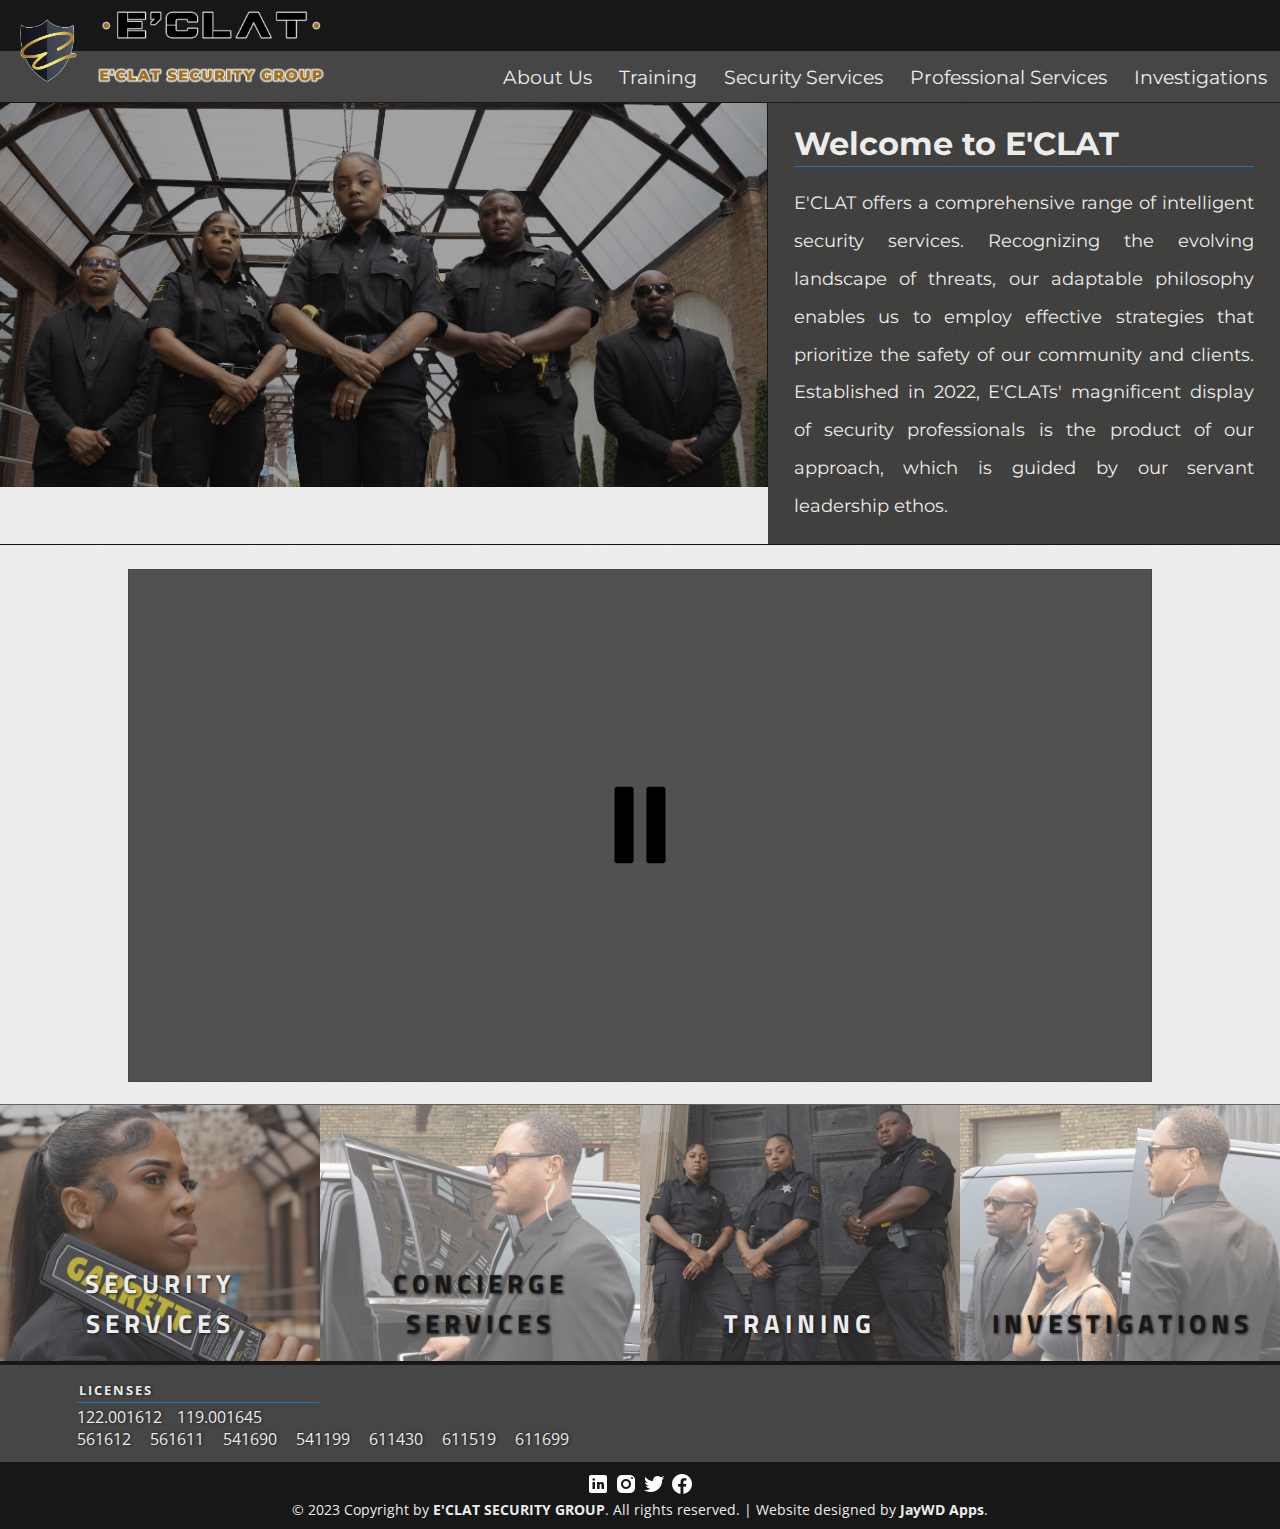
==== sandbox/eclatsecurity/index.html @ 6a1c85a9 "added eclat security group" ====
<!DOCTYPE html>
<html>
    <head>
        <title>E'CLAT Security Group</title>
        <meta charset="UTF-8">

        <link rel="stylesheet" href="resources/css/jaywdapps.eclatsecurity.main.css" />
        <link rel="stylesheet" href="resources/css/jaywdapps.eclatsecurity.v-1.01.css" />
        <link rel="stylesheet" media="screen and (min-width: 1023px)" href="resources/css/jaywdapps.eclatsecurity.desktop.responsive.css" />
        <link rel="stylesheet" media="screen and (max-width: 1023px)" href="resources/css/jaywdapps.eclatsecurity.mobile.responsive.css" />
    </head>

    <body>
        <!--<div id="eclat-overlay">
            <br /><br /><br />
            <div class="overlay-logo">
                
            </div>
        </div>-->

        <div id="eclat_wrapper" class="eclat-span-containerwidth">
           <div class="eclat-topbar-area eclat-span-containerwidth">
                <div class="eclat-topbar-logo-wrapper">
                    <div class="topbar-logo-container" id="Topbar_Logo_Shield"></div>
                    <div class="topbar-logo-container topbar-logo-innercontainer">
                        <div class="topbar-logo-container eclat-span-innercontainerwidth content-fs-displayed" id="Topbar_Logo_Name"></div>
                        <div class="topbar-logo-container eclat-span-innercontainerwidth content-fs-displayed" id="Topbar_Logo_Subtitle"></div>
                    </div>
                </div>

                <div class="eclat-topbar-ribbon eclat-topbar-ribbon-golden eclat-span-innercontainerwidth">
                    <a href="index.html" id="Eclat_Main_Link" class="block-span content-fs-displayed"></a>
                    <a href="index.html" class="content-hs-displayed" style="text-decoration: none;"><img src="./resources/images/cropped/ECLAT_Security_Logo_Shield.png" height="55" /> <span style="display: inline-block; padding-left: 10px;"></span> <img src="./resources/images/cropped/ECLAT_Logo_Subtitle.png" width="650"/></a> .
                </div>
                <div class="eclat-topbar-ribbon eclat-topbar-ribbon-dark eclat-span-innercontainerwidth">
                    <nav class="navigation-menu-wrapper">
                        <div class="navigation-menu-innerwrapper">
                            <div class="box-sized-content"><a href="./about/index.html">About Us</a></div>
                            <div class="box-sized-content"><a href="./training/index.html">Training</a></div>
                            <div class="box-sized-content"><a href="./security/index.html">Security Services</a></div>
                            <div class="box-sized-content"><a href="./professional/index.html">Professional Services</a></div>
                            <div class="box-sized-content"><a href="./investigations/index.html">Investigations</a></div>
                        </div>
                    </nav>
                </div>
            </div>

            <div class="information-area-wrapper eclat-span-containerwidth" id="information-section">
                <div class="information-area-innerwrapper eclat-span-innercontainerwidth">
                    <div class="information-area-panel information-carousel-coverage" id="information-carousel">
                        <div class="information-area-carousel-overlay information-area-carousel-absolute-positioned-content eclat-span-innercontainerwidth"></div>
                        <!--<div class="information-area-carousel-navigation information-area-carousel-absolute-positioned-content">
                            <div class="information-area-carousel-navigation-button carousel-button-active">•</div>
                            <div class="information-area-carousel-navigation-button">•</div>
                            <div class="information-area-carousel-navigation-button">•</div>
                        </div>-->
                    </div>
                    <div class="information-area-panel" id="information-blurb">
                        <div class="information-blurb-text">
                            <h1>Welcome to E'CLAT</h1>
                            <p>
                                E'CLAT offers a comprehensive range of intelligent security services. Recognizing the evolving landscape of threats, our adaptable philosophy enables us to employ effective strategies that prioritize the safety of our community and clients. Established in 2022, E'CLATs' magnificent display of security professionals is the product of our approach, which is guided by our servant leadership ethos.
                            </p>
                        </div>
                    </div>
                </div>
            </div>
            <!-- Information Area END -->

            <!-- Media Area START -->
            <div class="media-area-wrapper">
                <div class="media-area-innerwrapper">
                    <!--<div class="media-area-container" id="media-buttons-area">
                        <div class="media-area-button-switcher media-area-button-selected eclat-span-innercontainerwidth">
                            <div class="media-area-button-spacer"></div>
                            <div class="media-area-button-text">E'CLAT Security Group Introduction</div>
                        </div>
                        <div class="media-area-button-switcher eclat-span-innercontainerwidth"></div>
                        <div class="media-area-button-switcher"></div>
                    </div>-->

                    <div class="media-area-container" id="media-frame">
                        <div class="media-paused-container" onclick="PauseOrPlayVideo(this)"></div>
                        <div class="media-video-container-innerframe eclat-span-innercontainerwidth">
                            <video onclick="PauseOrPlayVideo(this)">
                                <source src="https://eclatsecurity.org/resources/images/media/videos/CF1A0770.mp4" type=video/mp4>
                            </video>
                        </div>
                    </div>
                </div>
            </div>
            <!-- Media Area END -->

            <!-- Live Services START -->
            <div class="live-services-showcase-wrapper eclat-span-containerwidth">
                <div class="live-services-showcase-innerwrapper">

                    <div class="live-services-panel" id="Live_Service_Security_Services">
                        <div class="live-services-panel-overlay eclat-span-innercontainerwidth">
                            <div class="live-service-title">
                                <span>Security Services</span>
                            </div>
                        </div>
                    </div>

                    <div class="live-services-panel" id="Live_Service_Concierge_Services">
                        <div class="live-services-panel-overlay eclat-span-innercontainerwidth">
                            <div class="live-service-title">
                                <span>Concierge Services</span>
                            </div>
                        </div>
                    </div>

                    <div class="live-services-panel" id="Live_Service_Training_Services">
                        <div class="live-services-panel-overlay eclat-span-innercontainerwidth">
                            <div class="live-service-title">
                                <span>Training</span>
                            </div>
                        </div>
                    </div>

                    <div class="live-services-panel" id="Live_Service_Investigations_Services">
                        <div class="live-services-panel-overlay eclat-span-innercontainerwidth">
                            <div class="live-service-title">
                                <span>Investigations</span>
                            </div>
                        </div>
                    </div>
                </div>
            </div>
            <!-- Live Services END -->

           <!-- Pre-Footer START -->
           <div class="eclat-prefooter-wrapper eclat-span-containerwidth">
                <div id="Eclat_Licensing">
                    <span class="eclat-licensing-title block-span">Licenses</span>
                    <div><span>122.001612</span><span>119.001645</span></div>
                    <div><span>561612</span> <span>561611</span> <span>541690</span> <span>541199</span> <span>611430</span> <span>611519</span> <span>611699</span></div>
                </div>
            </div>
            <!-- Pre-Footer END -->
            
            <div class="eclat-footer-wrapper eclat-span-containerwidth">
                <img src="./resources/images/icons/socials/linkedin-24px.png" /> 
                <img src="./resources/images/icons/socials/instagram-24px.png" /> 
                <img src="./resources/images/icons/socials/twitter-24px.png" /> 
                <img src="./resources/images/icons/socials/facebook-24px.png" />
                
                <br/>
                © 2023 Copyright by <b style="text-transform: uppercase; font-size: 0.95em;">E'CLAT Security Group</b>. All rights reserved. | Website designed by <b style="font-size: 0.95em;">JayWD Apps</b>.
            </div>
        </div>
    </body>

    <!-- Site-Wide JQUERY -->
    <script src="global/dependencies/javascript/jquery.js"></script>
    <script src="resources/javascript/jaywdapps.eclatsecurity.v1-01.js"></script>
</html>
---- sandbox/eclatsecurity/resources/css/jaywdapps.eclatsecurity.main.css ----
/* 
 * Dedicated Styling — ECLAT Security Group
 * Created by JayWD Apps. Generated on July 9, 2023.
*/

/* Fonts */
@import url('https://fonts.googleapis.com/css2?family=Montserrat:wght@300;600&family=Titillium+Web:wght@300&display=swap');
@import url('https://fonts.googleapis.com/css2?family=Open+Sans:wght@300&display=swap');


/* Main colors and parameters */
:root {
    --primary-color: rgb(70, 70, 70);
    --secondary-color: #171717;
    --tertiary-color: #ececec;
    --accent-color: #1c75bd;
    --accent-color2: #65a9e0;
}

div, .box-sized-content {
    box-sizing: border-box;
}

.eclat-border-testing { border: 1px solid red; }
.block-span { display: block; }

.eclat-span-containerwidth, .eclat-span-innercontainerwidth { width: 100%; }

/*  */
.e-clickable { cursor: pointer; }
.selected-focus { font-weight: bold; }

/* Overall wrapper area. */
#eclat_wrapper {
    /*display: none;*/
    position: relative;
}

 /* Removes margins on edge of site, allowing for no whitespace. */
html, body {
    margin: 0;
    background-repeat: repeat;
    position: relative;
    background-image: url(../images/patterns/light-wool.png);
    background-color: var(--tertiary-color);
}

#eclat-overlay {
    height: 100%;
    width: 100%;
    background-image: url(../images/patterns/subtle_carbon.png);
    position: absolute;
    z-index: 1000;
}

.overlay-logo {
    background-image: url("../images/eclat-logo-outer-glow.png");
    background-repeat: no-repeat;
    width: 500px;
    height: 500px;
 
    margin: 0 auto;
    margin-top: 5vh;
    background-size: 100%;
}

/* 
 * TOPBAR AREA
*/

/* Topbar */
#Eclat_Main_Link {
    width: 500px;
    height: calc(100% - 1px);
    justify-self: left;
    position: absolute;
    top: 0;
    left: 0;
}

.eclat-topbar-area {
    position: relative;
    border-bottom: 1px solid var(--secondary-color);
    z-index: 0;
}

.eclat-topbar-ribbon {
    padding: 1.5vh;
    font-size: 1.2em;
    display: flex;
    font-family: "Montserrat";
}

.eclat-topbar-ribbon-golden {
    background-color: var(--secondary-color);
    color: var(--secondary-color);
}

.eclat-topbar-ribbon-dark {
    background-color: var(--primary-color);
    flex-direction: row-reverse;
}

/* Topbar Logo */

#Topbar_Logo_Shield {
    height: 100%;
    background-repeat: no-repeat;
    background-position: center;
}

.topbar-logo-container {
    flex-direction: column;
}

#Topbar_Logo_Shield {
    background-image: url(../images/cropped/ECLAT_Security_Logo_Shield.png);
}

.topbar-logo-innercontainer {
    display: flex;
    width: 60%;
}


/* Navigation Menu */
.navigation-menu-wrapper {
    width: 95%;
    box-sizing: border-box;
}

.navigation-menu-innerwrapper {
    display: flex;
    flex-direction: row;
    justify-content: end;
}

.navigation-menu-innerwrapper div {
    display: inline-flexbox;
    color: var(--tertiary-color);
}

.navigation-menu-innerwrapper div:nth-child(even) {
    margin-left: 3vh;
    margin-right: 3vh;
}

.nav-menu-focused {
    font-weight: bolder;
    color: var(--accent-color2) !important;
}

.navigation-menu-innerwrapper div a {
    color: inherit;
    text-decoration: none;
}

.navigation-menu-innerwrapper div a:hover {
    font-weight: bolder;
}

.navigation-collapsed {
    display: none;
}


/* PRE-FOOTER SECTION - START */
.eclat-prefooter-wrapper {
    display: flex;
    justify-content: center;
    background-color: var(--primary-color);
    border-top: 4px solid var(--secondary-color);
    color: var(--tertiary-color);
}

#Eclat_Licensing {
    padding: 1.4vh;
    align-self: center;
    width: 90%;
    font-family: 'Open Sans';
    text-shadow: 1px 0px 3px var(--secondary-color);
}

#Eclat_Licensing span {
    display: inline-block;
    padding-right: 15px;
}

.eclat-licensing-title {
    padding-bottom: 3px;
    margin-bottom: 3px;
    padding-left: 2px;
    border-bottom: 1px solid var(--accent-color);
    font-weight: bolder;
    text-transform: uppercase;
    letter-spacing: 2px;
}

/* FOOTER AREA */
.eclat-footer-wrapper {
    background-color: var(--secondary-color);
    color: var(--tertiary-color);
    font-size: 0.9em;
    font-family: 'Open Sans';
    text-align: center;
    padding: 10px;
}

.eclat-footer-wrapper img:hover {
    cursor: pointer;
}


/*
 * ==================================
 * MAIN PAGE STYLING
 * S T A R T
 * ==================================
 */

/* Information Area Wrapper */

.information-area-wrapper {
    border-top: 1px solid var(--secondary-color);
    border-bottom: 1px solid var(--secondary-color);
    margin-top: -1px;
}

#information-carousel {
    position: relative;
    background-image: url(../images/media/vignette/Cropped_Major_Picture_Vignette_001_Officer_Line_Introduction.png);
    background-size: cover;
    border-right: 1px solid var(--secondary-color);
}

.information-area-carousel-absolute-positioned-content {
    position: absolute;
}

.information-area-carousel-overlay {
    left: 0;
    height: 100%;
    background-color: var(--secondary-color);
    opacity: 0.4;
    z-index: 0;
}

.information-area-carousel-navigation {
    width: 60px;
    z-index: 1;
    bottom: 10px;
    color: white;
    margin-left: auto;
    margin-right: auto;
    left: 0;
    right: 0;
    display: flex;
}

.information-area-carousel-navigation-button {
    flex-direction: column;
    width: 33%;
    text-align: center;
    font-size: calc(1.1em + 1.2vw);
    color: grey;
}

.information-area-carousel-navigation-button:hover {
    cursor: pointer;
}

.carousel-button-active { 
    color: white;
}

#information-blurb {
    color: var(--tertiary-color);
    background-color: var(--primary-color);
    background-image: url(../images/patterns/darth-stripe.png);
}

.information-blurb-text {
    width: 90%;
    margin: 0 auto;
    font-family: 'Montserrat';
}

.information-blurb-text h1 {
    border-bottom: 1px solid var(--accent-color);
    padding-bottom: 3px;
    margin-bottom: 0;
}

.information-blurb-text p {
    text-align: justify;
    text-justify: inter-word;
    line-height: 2.1em;
}

/* Media Area Code */

.media-area-innerwrapper {
    display: flex;
}

/* Media Frame */
#media-frame { 
    width: 90%;
    border: 1px solid var(--primary-color);
    background-color: var(--primary-color);
    position: relative;
    flex-grow: 1;
    margin: 0 auto;
}

.media-video-container-innerframe {
    position: absolute;
    top: 0;
    bottom: 0;
    height: 100%; 
    overflow: hidden;
}

.media-paused-container {
    position: absolute;
    width: 100%;
    height: 100%;
    top: 0;
    bottom: 0;
    background-color: rgba(97, 97, 97, 0.4);
    z-index: 100;
    background-image: url(../images/icons/pause.svg);
    background-size: 10%;
    background-repeat: no-repeat;
    background-position: center;
}

#media-frame video {
    min-width: 100%; 
    min-height: 100%;
    width: auto;
    height: auto;
    position: absolute;
    top: 50%;
    left: 50%;
    transform: translate(-50%,-50%);
}


/* SERVICES SECTION (LIVE) - BEGIN */

.live-services-showcase-innerwrapper {
    display: flex;
    width: inherit;
}

.live-services-panel {
    flex-direction: column;
    position: relative;
    width: 25%;
    border-top: 1px solid rgb(97, 97, 97);
    background-size: 100%;
}

.live-services-panel:nth-child(odd) {
    
}

.live-services-panel:nth-child(even) {

}

.live-services-panel-overlay {
    position: absolute;
    left: 0;
    height: 100%;
    opacity: 1;
    display: flex;
}

.live-services-panel:nth-child(odd) .live-services-panel-overlay {
    background-color: rgba(97, 97, 97, 0.4);
}

.live-services-panel:nth-child(even) .live-services-panel-overlay {
    background-color: rgba(245, 245, 245, 0.4);
}

.live-services-panel-desc-wrapper {
    position: relative;
}

.live-service-title {
    width: 80%;
    padding-bottom: 2vh;
    margin: 0 auto;
    align-self: flex-end;
    text-align: center;
}

.live-service-title span {
    font-size: 1.65em;
    font-family: 'Titillium Web';
    font-weight: bolder;
    letter-spacing: 5px;
    text-shadow: 1px 1px 3px var(--secondary-color);
    text-transform: uppercase;
}

.live-services-panel:nth-child(odd) .live-service-title span {
    color: var(--tertiary-color);
}

.live-services-panel:nth-child(even) .live-service-title span {
    color: var(--secondary-color);
}

#Live_Service_Security_Services {
    background-image: url(../images/media/panels/1.0/Cropped_Minor_Picture_SecurityServices_Panels_001.png);
}

#Live_Service_Concierge_Services {
    background-image: url(../images/media/panels/1.0/Cropped_Minor_Picture_ConciergeServices_Panels_001.png);
}

#Live_Service_Concierge_Services {
    background-image: url(../images/media/panels/1.0/Cropped_Minor_Picture_ConciergeServices_Panels_001.png);
}

#Live_Service_Training_Services {
    background-image: url(../images/media/panels/1.0/Cropped_Minor_Picture_TrainingServices_Panels_001.png);
}

#Live_Service_Investigations_Services {
    background-image: url(../images/media/panels/1.0/Cropped_Minor_Picture_InvestigativeServices_Panels_001.png);
}

/* SERVICES SECTION (LIVE) - END */


/*
 * ==================================
 * ABOUT PAGE STYLING
 * S T A R T
 * ==================================
 */

.about-overlay-wrapper {
    display: flex;
    height: 55vh;
    background-image: url(../images/media/overlays/Cropped_Major_Picture_Overlay_AboutUs_002.png);
    background-size: cover;
}

.about-container-wrapper > div {
    margin-top: 3%;
}

.about-main-info-panel-innerwrapper {
    margin: 0 auto;
    background-color: var(--secondary-color);
    color: var(--tertiary-color);
    padding: 20px;
    padding-left: 25px;
    text-align: justify;
    text-justify: inter-word;
    text-overflow: clip;
    font-family: 'Open Sans';
}

.about-main-info-panel-innerwrapper h1 {
    font-size: 1.5em;
    font-weight: bolder;
    margin-top: 0;
    border-bottom: 1px solid var(--accent-color);
    margin-bottom: 5px;
    letter-spacing: 2px;
}

.about-main-info-panel-innerwrapper span {
    line-height: 3.5vh;
}

.about-staff-section-wrapper {
    display: flex;
}

.about-staff-section-innerwrapper {
    align-self: center;
    width: 60%;
}

.staff-picture-main-container {
    border-radius: 100%;
    padding-top: 100%;
    background-image: url(../images/media/headshots/Cropped_Major_Picture_Headshot_Darryl_001.png);
    background-size: contain;
    background-position: center;
    border: 3px solid var(--secondary-color);
    z-index: 1;
}

.staff-name-main-container {
    padding: 5px;
    width: 85%;
    margin: 0 auto;
    margin-top: -3px;
    font-family: 'Titillium Web';
}

.staff-identity { 
    text-align: center;
    color: var(--secondary-color);
}

.staff-name-primary {
    font-size: 1.4em;
    font-weight: bold;
    text-transform: uppercase;
    letter-spacing: 4px;
}

.staff-position-primary {
    font-size: 1.1em;
    letter-spacing: 2px;
    margin-top: -5px;
}

.staff-bio {
    height: calc(28vh + 2vw);
    border-width: 5px 1px 0px 1px;
    border-style: solid;
    border-color: var(--secondary-color);
    background-color: var(--tertiary-color);
    font-family: 'Open Sans';
    width: 85%;
    margin: 0 auto;
    padding: 10px;
    text-align: justify;
    overflow-y: auto;
}

.staff-bio p:first-of-type {
    margin-top: 0px;
}

.staff-bio p:last-of-type {
    margin-bottom: 0px;
}

.staff-bio::-webkit-scrollbar {
    width: 4px;
}

.staff-bio::-webkit-scrollbar-thumb {
    background-color: var(--secondary-color);
}

.eclat-small-logo-staff {
    padding-top: 15%;
    width: 85%;
    margin: 0 auto;
    background-color: var(--secondary-color);
    background-image: url(../images/cropped/ECLAT_Logo_Subtitle.png);
    background-size: 90%;
    background-position: center;
    background-repeat: no-repeat;
}

 /*
 * ==================================
 * ABOUT PAGE STYLING
 * E N D
 * ==================================
 */

/*
 * ==================================
 * TRAINING PAGE STYLING
 * S T A R T
 * ==================================
 */

.training-section-wrapper {
    margin-top: 2vh;
}

.training-section-innerwrapper {
    margin: 0 auto;
}

.training-header h1 {
    font-family: 'Montserrat';
    color: var(--secondary-color);
    text-align: center;
    font-size: 3.0em;
    border-bottom: 1px solid var(--secondary-color);
    padding-bottom: 10px;
    letter-spacing: 3px;
    margin-bottom: 0;
}

.training-header p {
    text-align: center;
    font-family: 'Open Sans';
    margin-bottom: 2.5vh;
}

.training-section-tabling {
    display: block;
    font-family: 'Open Sans';
}

.training-section-tabling.odd-styled-tss-container {
    border: 1px solid var(--accent-color);
    color: var(--accent-color);
}

.training-section-tabling.even-styled-tss-container {
    border: 1px solid var(--secondary-color);
    color: var(--secondary-color);
}

.training-section-service-title {
    padding: 10px;
    font-size: 1.5em;
    font-family: 'Montserrat';
}

.training-section-tabling.odd-styled-tss-container .training-section-service-title {
    background-color: var(--accent-color);
    color: var(--tertiary-color);
}

.training-section-tabling.even-styled-tss-container .training-section-service-title {
    background-color: var(--secondary-color);
    color: var(--tertiary-color);
}

.training-section-service-description-area {
    padding: 10px;
    font-size: 0.8em;
    text-align: justify;
    font-weight: bolder;
    overflow: auto;
}

.training-section-service-description-extended {
    position: relative;
    display: none;
}


.training-section-service-close-button {
    position: absolute;
    left: 10px;
    top: 10px;
    font-weight: bolder;
    color: var(--accent-color);
    cursor: pointer;
}

.training-section-service-description-extended.odd-styled-tss-container {
    border: 1px solid var(--accent-color);
    color: var(--accent-color);
}

.training-section-service-description-extended.even-styled-tss-container {
    border: 1px solid var(--secondary-color);
    color: var(--secondary-color);
}

.training-section-service-description-extended.odd-styled-tss-container .training-section-service-close-button {
    color: var(--accent-color);
    
}

.training-section-service-description-extended.even-styled-tss-container .training-section-service-close-button  {
    color: var(--secondary-color);
}

.training-section-service-extended-desc-text {
    width: 95%;
    float: right;
    font-family: 'Open Sans';
    padding: 10px;
}

.shown-training-service {
    overflow: auto;
}

 /*
 * ==================================
 * TRAINING PAGE STYLING
 * E N D 
 * ==================================
 */



 

.security-section-wrappper {
    margin-top: 2.1vh;
}

.security-section-innerwrapper {
    margin: 0 auto;
}

.security-section-heading-portion h1 {
    font-family: 'Montserrat';
    color: var(--secondary-color);
    text-align: center;
    border-bottom: 1px solid var(--secondary-color);
    padding-bottom: 10px;
    letter-spacing: 5px;
    margin-bottom: 0;
}

.security-section-heading-portion p {
    font-family: 'Open Sans';
    color: var(--secondary-color);
    text-align: center;
}

.security-section-services-area {
    display: flex;
    width: 80%;
    margin: 0 auto;
    flex-wrap: wrap;
    justify-content: space-between;
}

.security-section-service-selections {
    width: 80%;
    margin: 0 auto;
    font-size: 1.4em;
    font-family: 'Open Sans';
    border: 1px solid var(--secondary-color);
    padding: 10px;
}

.security-services-details-area {
    margin: 0 auto;
    margin-top: 2.5vh;
    width: 80%;
    font-family: 'Open Sans';
    border: 1px solid var(--accent-color);
    margin-bottom: 15vh;
}

.security-services-details-title {
    background-color: var(--accent-color);
    color: var(--tertiary-color);
    padding: 5px;
}

.security-services-details-description {
    margin-top: 5px;
    padding: 10px;
    display: none;
}

.security-services-details-description p:first-of-type {
    margin: 0px;
}

/*
 * ==================================
 * SECURITY PAGE STYLING
 * E N D 
 * ==================================
 */
---- sandbox/eclatsecurity/resources/css/jaywdapps.eclatsecurity.v-1.01.css ----
/*
 * ==================================
 * MAIN PAGE STYLING
 * S T A R T
 * ==================================
 */




/*
 * ==================================
 * MAIN PAGE STYLING
 * E N D 
 * ==================================
 */


/*
 * ==================================
 * ABOUT PAGE STYLING
 * S T A R T
 * ==================================
 */

/*
 * ==================================
 * ABOUT PAGE STYLING
 * E N D
 * ==================================
 */

/*
 * ==================================
 * ECLAT COMING SOON PAGE STYLING
 * S T A R T
 * ==================================
 */

#eclat_coming_soon_wrapper {
    width: 100%;
    height: 100vh;
    padding-top: 5vh;
    background-image: url(../images/patterns/subtle_carbon.png);
}

.eclat-coming-soon-innerwrapper {
    margin: 0 auto;
}

#eclat_coming_soon_logo {
    width: 100%;
    background-image: url(../images/eclat-logo-outer-glow.png);
    background-size: contain;
    background-repeat: no-repeat;
    background-position: center;
    padding-top: 100%;
}

.eclat-coming-soon-text {
    font-family: 'Montserrat';
    color: white;
}

.eclat-coming-soon-title {
    font-weight: bolder;
    width: 100%;
    text-align: center;
    text-transform: uppercase;
    margin-top: 2vh;
    letter-spacing: 3px;
}

.eclat-coming-soon-subtitle {
    margin: 0 auto;
    margin-top: 1vh;
    margin-bottom: 1vh;
    text-align: justify;
    width: 90%;
    min-width: 490px;
    letter-spacing: 1px;
}

.eclat-coming-soon-services {
    width: 100%;
    margin: 0 auto;
}

.eclat-coming-soon-services-title {
    font-family: 'Titillium Web';
    font-weight: bold;
    width: 100%;
    padding: 3px;
    letter-spacing: 1px;
    word-spacing: 1px;
    color: var(--tertiary-color);
    text-align: center;
}

.coming-soon-service-title-fl {
    color: var(--accent-color);
}


/* Featured Services Panels */
.coming-soon-services-panels-wrapper {
    width: 100%;
    display: none;
    border: 2px solid var(--accent-color);
}

.coming-soon-services-panel {
    width: 25%;
    padding-top: 25%;
    background-repeat: no-repeat;
    background-position: center;
    background-size: 75%;
}

.services-panel-shown {
    display: flex;
    flex-direction: row;
    justify-content: space-evenly;
}

.coming-soon-secondarycolor-panel {
    border: 1px solid var(--accent-color);
    background-color: var(--accent-color);

}

.coming-soon-tertiarycolor-panel.shown-service {
    border-bottom: 5px solid var(--accent-color);
}

.coming-soon-tertiarycolor-panel  {
    background-color: #ececec;
}

/* Featured Services Explanation Ribbon */
.coming-soon-service-explanation-wrapper {
    width: 100%;
    margin: 0 auto;
    display: none;
    border: 2px solid var(--accent-color);
    padding: 5px;
    background-color: var(--tertiary-color);
    color: black;
    font-family: 'Open Sans';
}

.coming-soon-service-explanation-text-area {
    width: 100%;
    padding: 6px;
    text-align: center;
}

.eclat-reminder {
    font-family: 'Montserrat';
    font-size: 15px;
    text-transform: uppercase;
    width: 70%;
    text-align: center;
    margin: 0 auto;
    padding-top: 5vh;
}

.coming-soon-connect {
    width: 98%;
    margin: 0 auto;
    margin-top: 4.2vh;
    padding: 20px;
    background-color: rgba(44, 44, 44, 0.8);
    color: var(--tertiary-color);
    font-size: 1em;
    line-height: 1.85em;
    letter-spacing: 0.5px;
}

.coming-soon-connect-input {
    padding: 10px;
    width: 80%;
    color: var(--tertiary-color);
}

.coming-soon-email a {
    color: var(--accent-color2);
    font-weight: bolder;
    text-decoration: none;
}

/*
 * ECLAT COMING SOON PAGE STYLING
 * E N D
 */
---- sandbox/eclatsecurity/resources/css/jaywdapps.eclatsecurity.desktop.responsive.css ----
.content-hs-displayed { display: none; }


/* Topbar Logo */
.eclat-topbar-logo-wrapper {
    position: absolute;
    left: 0;
    top: 0;
    height: calc(100% - 1px);
    width: 30%;
    display: flex;
}

#Topbar_Logo_Shield {
    width: 25%;
    height: 100%;
    background-size: 60%;
}

#Topbar_Logo_Shield {
    width: 25%;
    height: 100%;
    background-image: url(../images/cropped/ECLAT_Security_Logo_Shield.png);
    background-repeat: no-repeat;
    background-position: center;
    background-size: 60%;
}

#Topbar_Logo_Name {
    height: 50%;
    background-image: url(../images/cropped/ECLAT_Logo_Main.png);
    background-size: 95%;
    background-repeat: no-repeat;
    background-position: center;
}

#Topbar_Logo_Subtitle {
    height: 50%;
    background-image: url(../images/cropped/ECLAT_Logo_Subtitle.png);
    background-size: 100%;
    background-repeat: no-repeat;
    background-position: center;
}


.eclat-licensing-title {
    width: 20%;
    padding-bottom: 3px;
    margin-bottom: 3px;
    padding-left: 2px;
    border-bottom: 1px solid var(--accent-color);
    font-size: 13px;
    font-weight: bolder;
    text-transform: uppercase;
    letter-spacing: 2px;
}

/* Information Area */
.information-area-innerwrapper {
    display: flex;
}

.information-area-panel {
    flex-direction: column;
}

.information-carousel-coverage { 
    width: 60%;
}

.information-blurb-text p {
    font-size: 13.5pt;
}

#information-blurb {
    width: 40%;
}

.media-area-wrapper {
    margin-top: 1.5em;
}

/* Media Area Code */
.media-area-innerwrapper {
    width: 80%;
    margin: 0 auto;
}

.media-area-container {
    flex-direction: column;
}

/* Media Button Swapper */
#media-buttons-area {
    width: 10%;
}

.media-area-button-switcher {
    position: relative;
    padding-top: 100%;
    border: 1px solid var(--primary-color);
}

.media-area-button-switcher:hover {
    cursor: pointer;
}

.media-area-button-inactive {
    background-color: var(--primary-color);
}

.media-area-button-selected {
    background-color: var(--secondary-color);
    font-weight: bolder;
}

.media-area-button-spacer {
    
}

.media-area-button-text {
    position: absolute;
    width: 80%;
    top: 50%;
    left: 50%;
    transform: translate(-50%, -50%);
    text-align: center;
    font-size: 14px;
    font-family: 'Titillium Web';
}

.media-area-button-inactive .media-area-button-text {
    color: var(--tertiary-color);
}

.media-area-button-selected .media-area-button-text {
    color: var(--accent-color2);
    font-weight: bolder;
}

/* SERVICES SECTION (LIVE) - BEGIN */

.live-services-showcase-wrapper {
    margin-top: 1.4em;
}

.live-services-showcase-innerwrapper {
    width: inherit;
}

.live-services-panel {
    flex-direction: column;
    position: relative;
    width: 25%;
}


/*
 * ==================================
 * ABOUT PAGE STYLING
 * S T A R T
 * ==================================
 */

.about-overlay-wrapper {
    padding-left: 10%;
}

.about-information-panel {
    align-self: center;
    height: 60%;
    width: 20%;
    border: 1px solid blue;
}

.about-container-wrapper {
    display: flex;
    justify-content: space-between;
}

.about-main-info-panel-wrapper {
    width: 60%;
    height: 80vh;
    border-right: 1px solid var(--primary-color);
}

.about-main-info-panel-innerwrapper {
    width: 80%;
}

.about-main-info-panel-innerwrapper h1 {
    width: 60%;
}

.about-staff-section-wrapper {
    width: 30%;
}

.staff-bio {
    font-size: 12.5pt;
}

/*
 * ==================================
 * ABOUT PAGE STYLING
 * E N D
 * ==================================
 */


/*
 * ==================================
 * TRAINING PAGE STYLING
 * S T A R T
 * ==================================
 */

 .training-section-innerwrapper {
    width: 50%;
}

.training-header p {
}

.training-section-service-close-button {
    font-size: 1.2em;
}

 /*
 * ==================================
 * TRAINING PAGE STYLING
 * E N D 
 * ==================================
 */




 .security-section-innerwrapper {
    width: 70%;
}

.security-section-service-selections {
    width: 60%;
    font-size: 1.4em;
}

.security-section-heading-portion h1 {
    font-size: 3.0em;
}

.security-services-details-area {
    width: 50%;
}

.security-services-details-title {
    font-size: 2.0em;
}
---- sandbox/eclatsecurity/resources/css/jaywdapps.eclatsecurity.mobile.responsive.css ----
.content-fs-displayed { display: none; }

/* 
 * TOPBAR AREA
*/

/* Topbar */
.eclat-topbar-logo-wrapper {
    width: 70%;
    margin: 0 auto;
}

#Topbar_Logo_Shield {
    width: 25%;
    background-size: 70%;
    margin: 0 auto;
    z-index: 10;
}

#Eclat_Licensing {
    font-size: 1.2em;
}

.eclat-licensing-title {
    width: 40%;
    font-size: 1.2em;
    letter-spacing: 5px;
}

/* Information Area */
.information-area-innerwrapper {
    display: block;
}

.information-area-panel {
    display: block;
}

#information-carousel {
    width: 100%;
}

#information-blurb {
    width: 100%;
    padding-top: 20px;
    padding-bottom: 20px;
    border-top: 1px solid var(--primary-color);
}

#information-blurb h1 {
    margin-top: 0px;
}

#information-blurb p {
    margin-bottom: 0px;
    font-size: 11pt; 
}

/* Media Area Code */
.media-area-wrapper {
    margin-top: -1px;
}

.media-area-innerwrapper {
    width: 100%;
}

/* SERVICES SECTION (LIVE) - BEGIN */

.live-services-showcase-wrapper {
    margin-top: -1px;
}

.live-services-showcase-innerwrapper {
    flex-wrap: wrap;
}

.live-services-panel {
    flex: 50%;
}

.live-services-panel:nth-child(even) {
    border-left: 1px solid rgb(97, 97, 97);
}

/*
 * ==================================
 * ABOUT PAGE STYLING
 * S T A R T
 * ==================================
 */

 .about-main-info-panel-wrapper {
    width: 90%;
    border-bottom: 1px solid var(--primary-color);
    margin: 0 auto;
}

.about-main-info-panel-innerwrapper {
    width: 90%;
    margin-bottom: 5vh;
}

.about-main-info-panel-innerwrapper h1 {
    width: 90%;
}

.about-staff-section-wrapper {
    margin: 0 auto;
    width: 70%;
    justify-content: center;
}

.staff-bio {
    font-size: 1.3em;
    text-align: left;
    font-family: 'Open Sans';
}

 /*
 * ==================================
 * ABOUT PAGE STYLING
 * E N D
 * ==================================
 */



/*
 * ==================================
 * TRAINING PAGE STYLING
 * S T A R T
 * ==================================
 */

.training-section-innerwrapper {
    width: 90%;
}


 .training-section-tabling {
    
}

.training-section-service-close-button {
    font-size: 1.4em;
}

.training-section-service-extended-desc-text {
    font-size: 1.4em;
}




.security-section-innerwrapper {
    width: 95%;
}

.security-section-heading-portion h1 {
    font-size: 3.5em;
}

.security-section-service-selections {
    width: 80%;
    margin: 0 auto;
    margin-top: 10px;
}

.security-services-details-title {
    font-size: 2.5em;
}
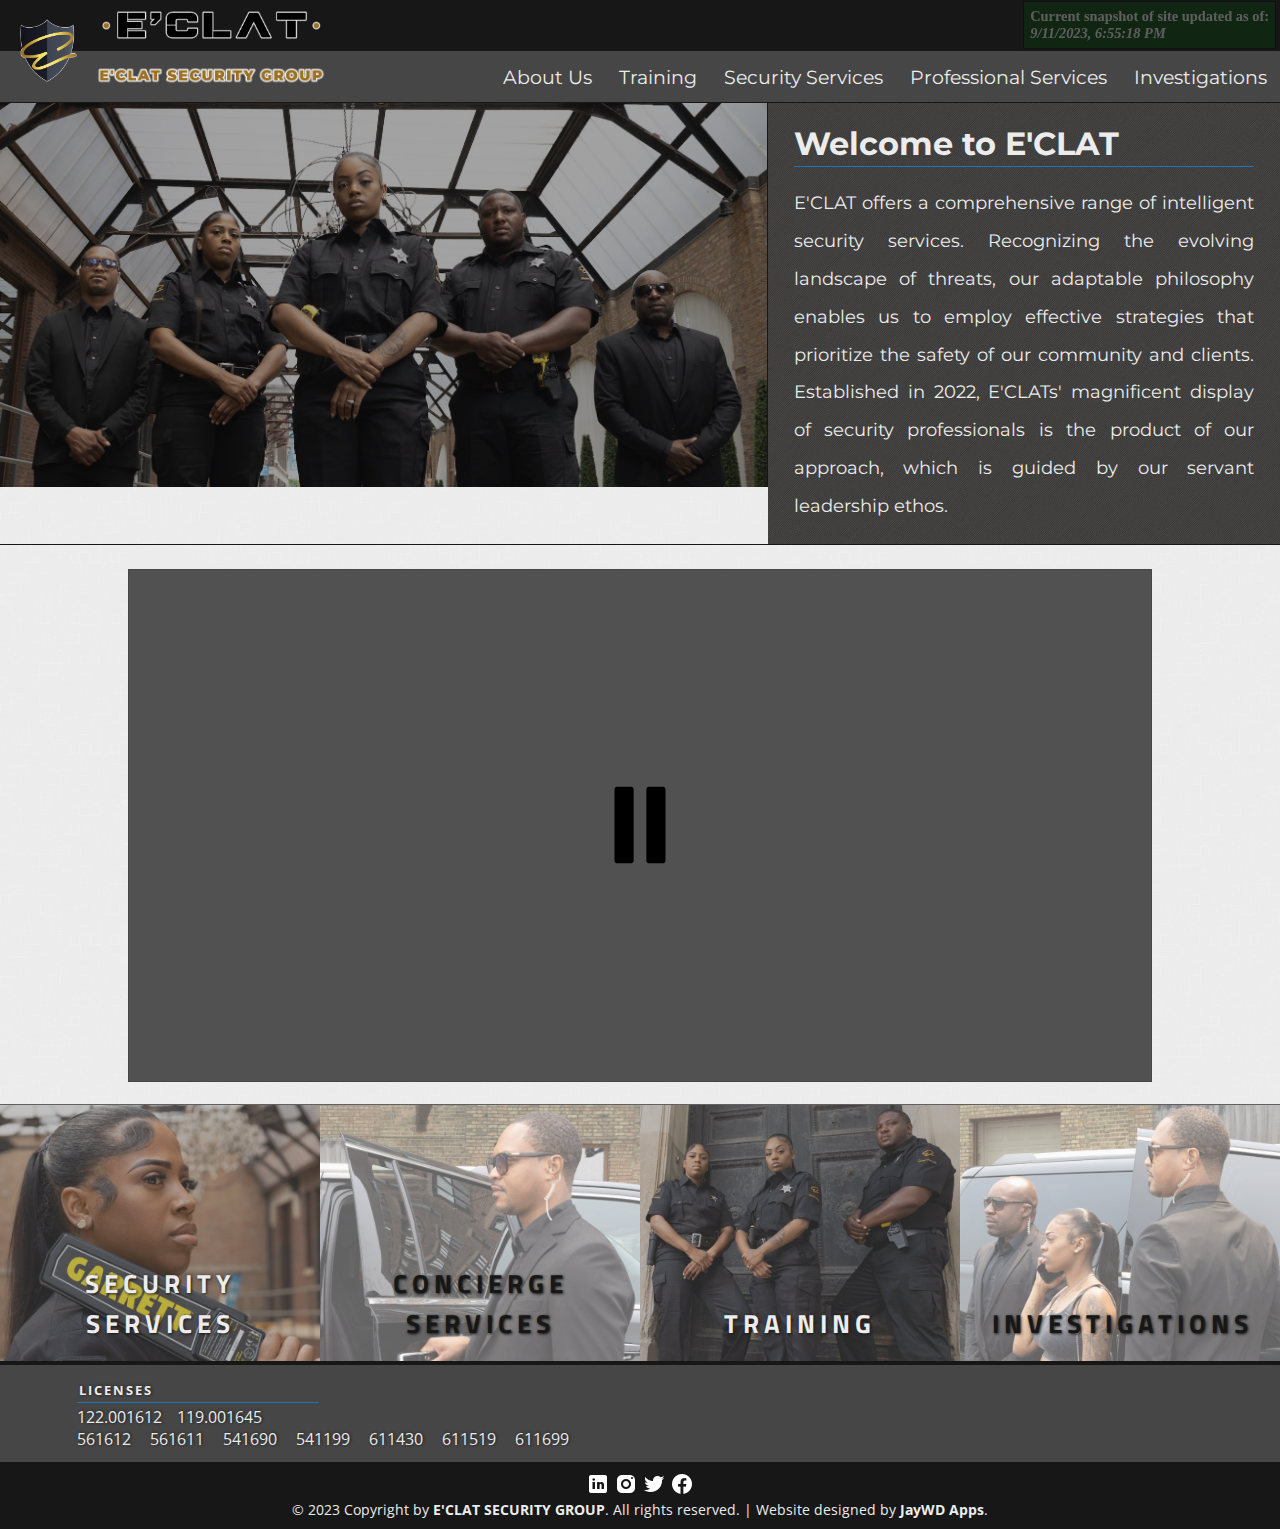
==== commit 4b6c7941: "." ====
--- a/sandbox/eclatsecurity/index.html
+++ b/sandbox/eclatsecurity/index.html
@@ -8,6 +8,8 @@
         <link rel="stylesheet" href="resources/css/jaywdapps.eclatsecurity.v-1.01.css" />
         <link rel="stylesheet" media="screen and (min-width: 1023px)" href="resources/css/jaywdapps.eclatsecurity.desktop.responsive.css" />
         <link rel="stylesheet" media="screen and (max-width: 1023px)" href="resources/css/jaywdapps.eclatsecurity.mobile.responsive.css" />
+
+        <link rel="stylesheet" href="../../globals/jaywdapps.construction.sanboxing.css" />
     </head>
 
     <body>
@@ -17,6 +19,11 @@
                 
             </div>
         </div>-->
+
+        <div id="JayWDSandbox_Alert">
+            Current snapshot of site updated as of: <br />
+            <span style="font-style: italic;">9/11/2023, 6:55:18 PM</span>
+        </div>
 
         <div id="eclat_wrapper" class="eclat-span-containerwidth">
            <div class="eclat-topbar-area eclat-span-containerwidth">
--- a/sandbox/eclatsecurity/resources/css/jaywdapps.eclatsecurity.main.css
+++ b/sandbox/eclatsecurity/resources/css/jaywdapps.eclatsecurity.main.css
@@ -6,6 +6,10 @@
 /* Fonts */
 @import url('https://fonts.googleapis.com/css2?family=Montserrat:wght@300;600&family=Titillium+Web:wght@300&display=swap');
 @import url('https://fonts.googleapis.com/css2?family=Open+Sans:wght@300&display=swap');
+
+#JayWDSandbox_Alert {
+    display: none;
+}
 
 
 /* Main colors and parameters */
@@ -86,7 +90,6 @@
 
 .eclat-topbar-ribbon {
     padding: 1.5vh;
-    font-size: 1.2em;
     display: flex;
     font-family: "Montserrat";
 }
--- a/sandbox/eclatsecurity/resources/css/jaywdapps.eclatsecurity.desktop.responsive.css
+++ b/sandbox/eclatsecurity/resources/css/jaywdapps.eclatsecurity.desktop.responsive.css
@@ -10,6 +10,10 @@
     height: calc(100% - 1px);
     width: 30%;
     display: flex;
+}
+
+.eclat-topbar-ribbon {
+    font-size: 1.2em;
 }
 
 #Topbar_Logo_Shield {
--- a/sandbox/eclatsecurity/resources/css/jaywdapps.eclatsecurity.mobile.responsive.css
+++ b/sandbox/eclatsecurity/resources/css/jaywdapps.eclatsecurity.mobile.responsive.css
@@ -8,6 +8,10 @@
 .eclat-topbar-logo-wrapper {
     width: 70%;
     margin: 0 auto;
+}
+
+.eclat-topbar-ribbon {
+    font-size: 1.0em;
 }
 
 #Topbar_Logo_Shield {
--- a/globals/jaywdapps.construction.sanboxing.css
+++ b/globals/jaywdapps.construction.sanboxing.css
@@ -0,0 +1,19 @@
+#JayWDSandbox_Alert {
+    padding: 6px;
+    font-size: 0.9em;
+    font-weight: bolder;
+    color: white;
+    font-family: 'Calibri';
+    background-color: rgb(0, 73, 12);
+    box-shadow: 0px 0px 0px 1px black;
+    opacity: 0.3;
+    position: fixed;
+    top: 2px;
+    right: 5px;
+    z-index: 100000;
+    display: block !important;
+}
+
+#JayWDSandbox_Alert:hover {
+    opacity: 1;
+}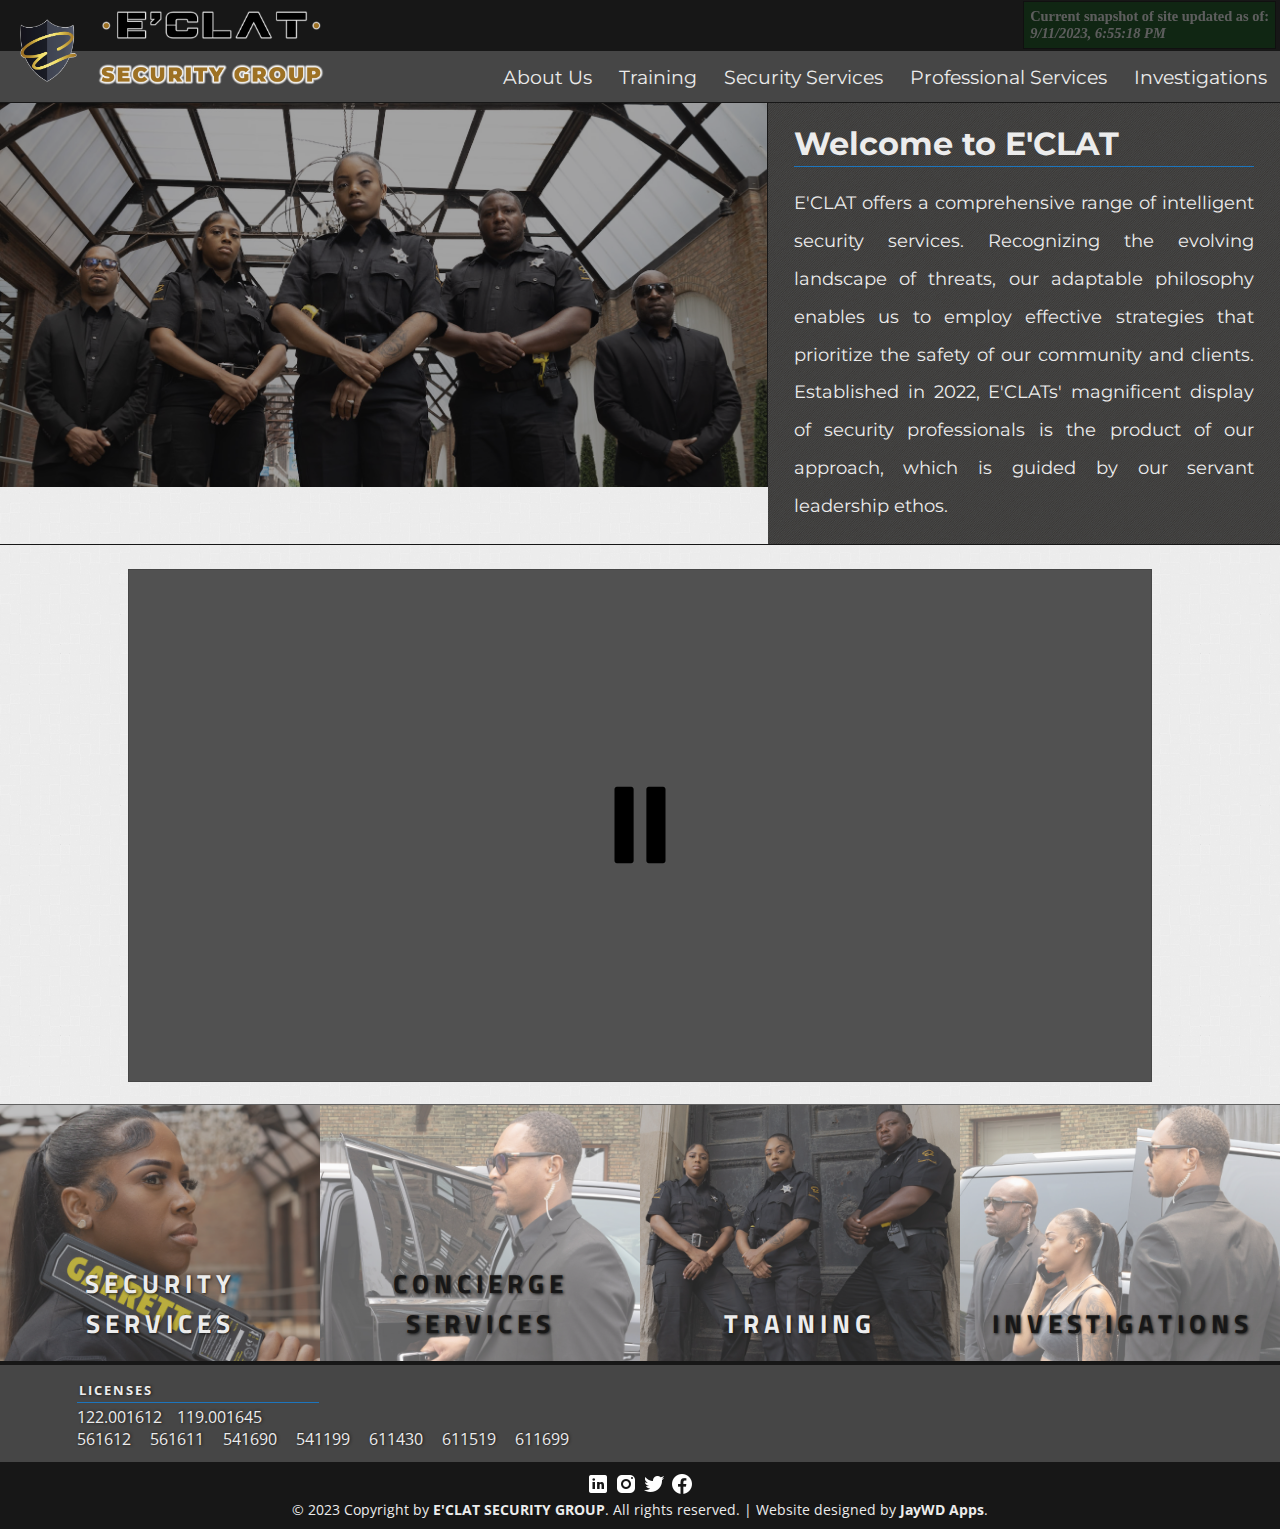
==== commit 335d6306: "." ====
--- a/sandbox/eclatsecurity/index.html
+++ b/sandbox/eclatsecurity/index.html
@@ -162,4 +162,5 @@
     <!-- Site-Wide JQUERY -->
     <script src="global/dependencies/javascript/jquery.js"></script>
     <script src="resources/javascript/jaywdapps.eclatsecurity.v1-01.js"></script>
+    <script type="module" src="resources/javascript/jaywdapps.eclatsecurity.handlebars.js"></script>
 </html>--- a/sandbox/eclatsecurity/resources/css/jaywdapps.eclatsecurity.main.css
+++ b/sandbox/eclatsecurity/resources/css/jaywdapps.eclatsecurity.main.css
@@ -607,11 +607,13 @@
     text-align: center;
     font-family: 'Open Sans';
     margin-bottom: 2.5vh;
+    color: var(--secondary-color);
 }
 
 .training-section-tabling {
     display: block;
     font-family: 'Open Sans';
+    background-color: rgb(248, 248, 248);
 }
 
 .training-section-tabling.odd-styled-tss-container {
@@ -651,6 +653,7 @@
 .training-section-service-description-extended {
     position: relative;
     display: none;
+    background-color: rgb(248, 248, 248);
 }
 
 
@@ -683,10 +686,13 @@
 }
 
 .training-section-service-extended-desc-text {
-    width: 95%;
-    float: right;
+    width: 100%;
     font-family: 'Open Sans';
     padding: 10px;
+}
+
+.training-section-service-extended-desc-text h2 {
+    font-size: 1.25em;
 }
 
 .shown-training-service {
@@ -752,6 +758,7 @@
     font-family: 'Open Sans';
     border: 1px solid var(--accent-color);
     margin-bottom: 15vh;
+    background-color: rgb(248, 248, 248);
 }
 
 .security-services-details-title {
@@ -764,6 +771,7 @@
     margin-top: 5px;
     padding: 10px;
     display: none;
+    
 }
 
 .security-services-details-description p:first-of-type {
--- a/sandbox/eclatsecurity/resources/css/jaywdapps.eclatsecurity.desktop.responsive.css
+++ b/sandbox/eclatsecurity/resources/css/jaywdapps.eclatsecurity.desktop.responsive.css
@@ -41,7 +41,7 @@
 
 #Topbar_Logo_Subtitle {
     height: 50%;
-    background-image: url(../images/cropped/ECLAT_Logo_Subtitle.png);
+    background-image: url(../images/cropped/ECLAT_Logo_Subtitle_2.png);
     background-size: 100%;
     background-repeat: no-repeat;
     background-position: center;
--- a/sandbox/eclatsecurity/resources/css/jaywdapps.eclatsecurity.mobile.responsive.css
+++ b/sandbox/eclatsecurity/resources/css/jaywdapps.eclatsecurity.mobile.responsive.css
@@ -3,6 +3,11 @@
 /* 
  * TOPBAR AREA
 */
+
+.topbar-context-menu {
+    width: 50%;
+    
+}
 
 /* Topbar */
 .eclat-topbar-logo-wrapper {
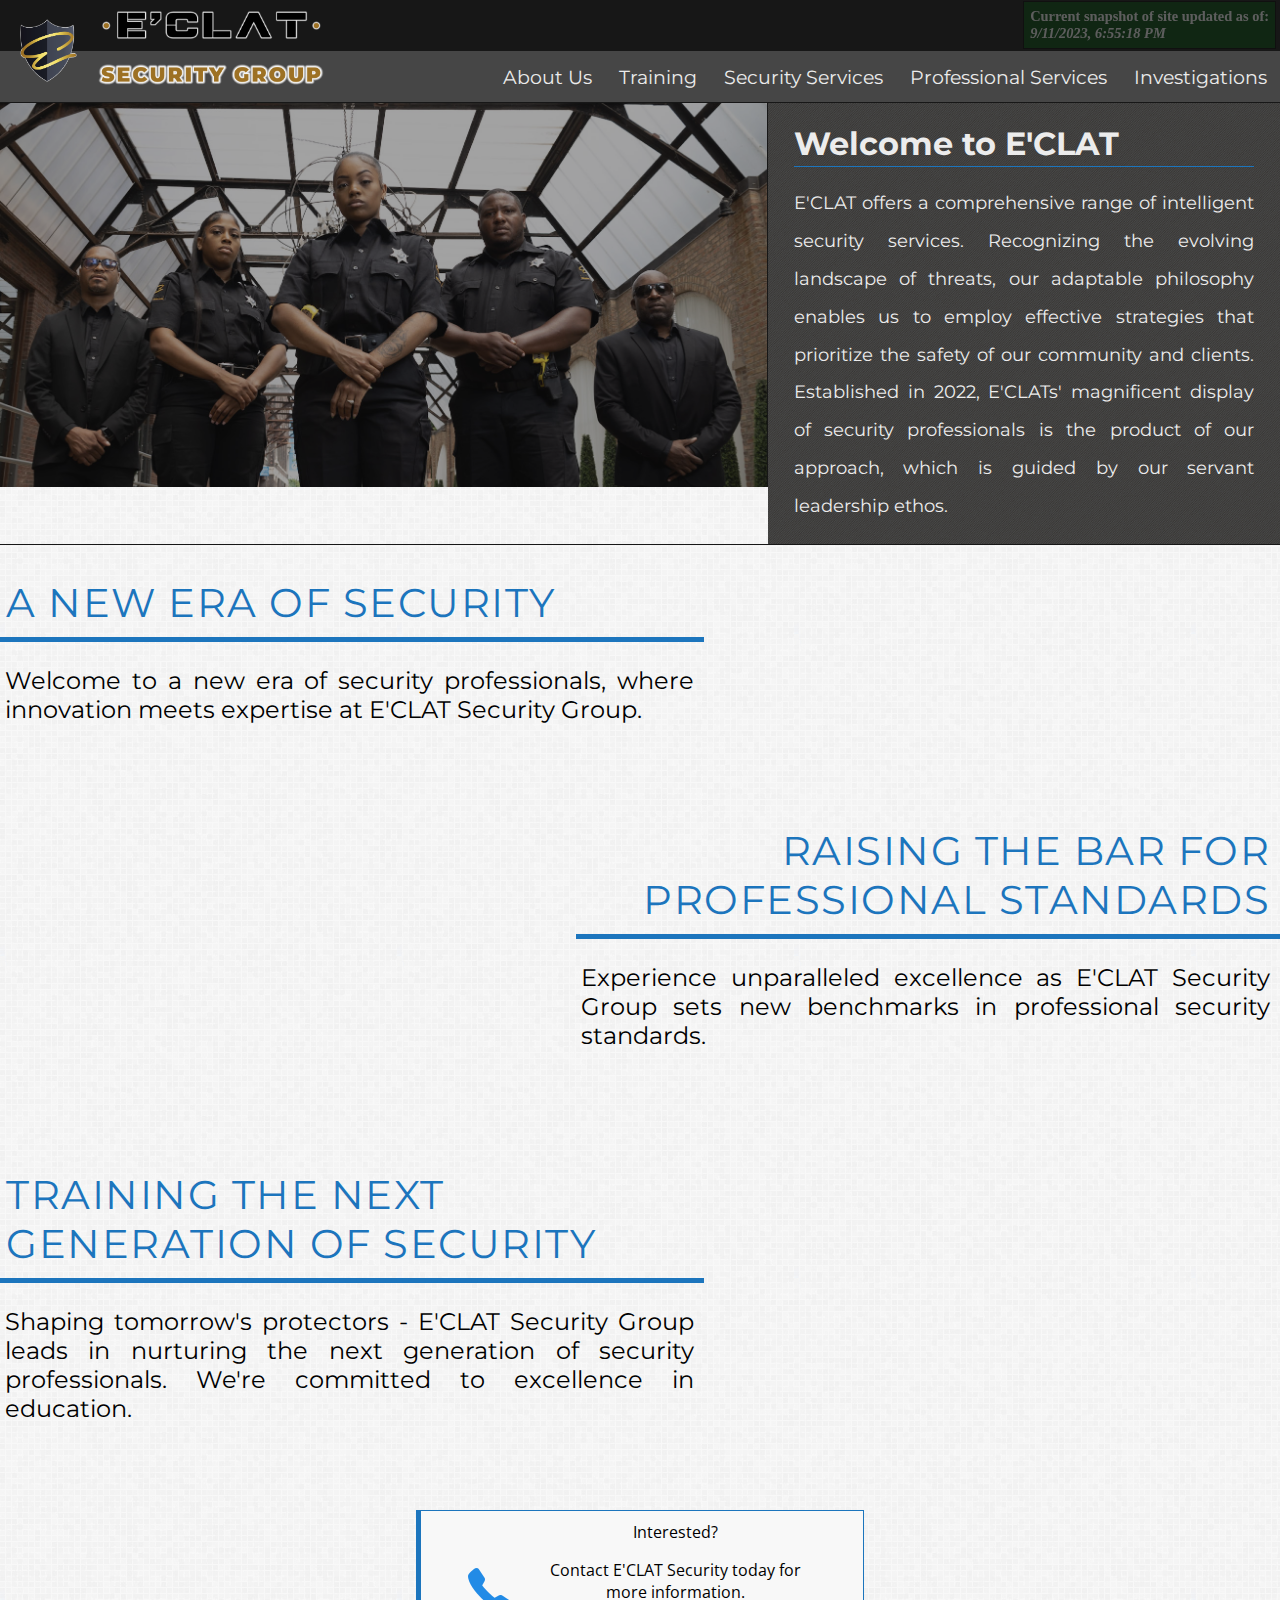
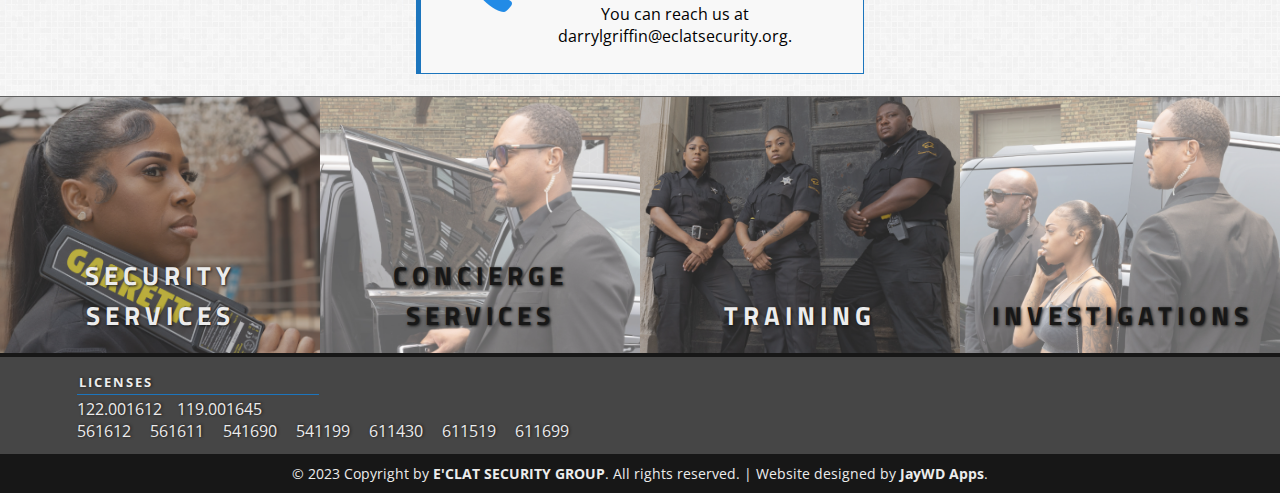
==== commit e14b4578: "." ====
--- a/sandbox/eclatsecurity/index.html
+++ b/sandbox/eclatsecurity/index.html
@@ -1,8 +1,13 @@
 <!DOCTYPE html>
-<html>
+<html lang="en">
     <head>
         <title>E'CLAT Security Group</title>
         <meta charset="UTF-8">
+        <meta http-equiv="X-UA-Compatible" content="IE=edge">
+        <meta name="viewport" content="width=device-width, initial-scale=1.0">
+        <meta name="description" content="E'CLAT Security Group: Redefining security standards with cutting-edge solutions and expert training. Discover our innovative approach to safeguarding your future.">
+        <meta name="keywords" content="E'CLAT Security Group, security solutions, security training, innovative security, professional security services">
+        <meta name="author" content="JayWD Apps">
 
         <link rel="stylesheet" href="resources/css/jaywdapps.eclatsecurity.main.css" />
         <link rel="stylesheet" href="resources/css/jaywdapps.eclatsecurity.v-1.01.css" />
@@ -36,8 +41,8 @@
                 </div>
 
                 <div class="eclat-topbar-ribbon eclat-topbar-ribbon-golden eclat-span-innercontainerwidth">
-                    <a href="index.html" id="Eclat_Main_Link" class="block-span content-fs-displayed"></a>
-                    <a href="index.html" class="content-hs-displayed" style="text-decoration: none;"><img src="./resources/images/cropped/ECLAT_Security_Logo_Shield.png" height="55" /> <span style="display: inline-block; padding-left: 10px;"></span> <img src="./resources/images/cropped/ECLAT_Logo_Subtitle.png" width="650"/></a> .
+                    <a href="./index.html" id="Eclat_Main_Link" class="block-span content-fs-displayed"></a>
+                    <a href="./index.html" class="content-hs-displayed" style="text-decoration: none;"><img src="./resources/images/cropped/ECLAT_Security_Logo_Shield.png" height="80" /> <span style="display: inline-block; padding-left: 10px;"></span> <img src="./resources/images/cropped/ECLAT_Logo_Subtitle_2.png" width="650"/></a> .
                 </div>
                 <div class="eclat-topbar-ribbon eclat-topbar-ribbon-dark eclat-span-innercontainerwidth">
                     <nav class="navigation-menu-wrapper">
@@ -75,9 +80,9 @@
             <!-- Information Area END -->
 
             <!-- Media Area START -->
-            <div class="media-area-wrapper">
+            <!--<div class="media-area-wrapper">
                 <div class="media-area-innerwrapper">
-                    <!--<div class="media-area-container" id="media-buttons-area">
+                    <div class="media-area-container" id="media-buttons-area">
                         <div class="media-area-button-switcher media-area-button-selected eclat-span-innercontainerwidth">
                             <div class="media-area-button-spacer"></div>
                             <div class="media-area-button-text">E'CLAT Security Group Introduction</div>
@@ -86,17 +91,52 @@
                         <div class="media-area-button-switcher"></div>
                     </div>-->
 
-                    <div class="media-area-container" id="media-frame">
-                        <div class="media-paused-container" onclick="PauseOrPlayVideo(this)"></div>
+                    <!--<div class="media-area-container" id="media-frame" onclick="PauseOrPlayVideo()">
+                        <div class="media-paused-container" ></div>
                         <div class="media-video-container-innerframe eclat-span-innercontainerwidth">
-                            <video onclick="PauseOrPlayVideo(this)">
+                            <video onclick="PauseOrPlayVideo()">
                                 <source src="https://eclatsecurity.org/resources/images/media/videos/CF1A0770.mp4" type=video/mp4>
                             </video>
                         </div>
                     </div>
                 </div>
-            </div>
+
+
+            </div>-->
             <!-- Media Area END -->
+
+            <!-- Site Descriptions And Media -->
+            <div class="main-page-descriptions-wrapper eclat-span-containerwidth">
+                <div class="main-page-descriptions-innerwrapper">
+                    <div class="main-page-description-title">A New Era of Security</div>
+                    <div class="main-page-description-text"><p>Welcome to a new era of security professionals, where innovation meets expertise at E'CLAT Security Group.</p>
+                    </div>
+                </div>
+
+                <div class="main-page-descriptions-innerwrapper mpdi-even">
+                    <div class="main-page-description-title">Raising The Bar For Professional Standards</div>
+                    <div class="main-page-description-text"><p>Experience unparalleled excellence as E'CLAT Security Group sets new benchmarks in professional security standards.</p>
+                    </div>
+                </div>
+
+                <div class="main-page-descriptions-innerwrapper">
+                    <div class="main-page-description-title">Training The Next Generation of Security</div>
+                    <div class="main-page-description-text"><p>Shaping tomorrow's protectors - E'CLAT Security Group leads in nurturing the next generation of security professionals. We're committed to excellence in education.</p>
+                    </div>
+                </div>
+            </div>
+
+            <!-- Contact Us -->
+            <div class="contact-us-now">
+                <div class="contact-us-image">
+                    <img src="./resources/images/icons/phone-50.png" />
+                </div>
+                <div class="contact-us-text">
+                    Interested?
+
+                    <p>Contact E'CLAT Security today for more information. <br /> You can reach us at darrylgriffin@eclatsecurity.org.</p>
+                </div>
+            </div>
 
             <!-- Live Services START -->
             <div class="live-services-showcase-wrapper eclat-span-containerwidth">
@@ -148,12 +188,12 @@
             <!-- Pre-Footer END -->
             
             <div class="eclat-footer-wrapper eclat-span-containerwidth">
-                <img src="./resources/images/icons/socials/linkedin-24px.png" /> 
+                <!--<img src="./resources/images/icons/socials/linkedin-24px.png" /> 
                 <img src="./resources/images/icons/socials/instagram-24px.png" /> 
                 <img src="./resources/images/icons/socials/twitter-24px.png" /> 
                 <img src="./resources/images/icons/socials/facebook-24px.png" />
                 
-                <br/>
+                <br/>-->
                 © 2023 Copyright by <b style="text-transform: uppercase; font-size: 0.95em;">E'CLAT Security Group</b>. All rights reserved. | Website designed by <b style="font-size: 0.95em;">JayWD Apps</b>.
             </div>
         </div>
--- a/sandbox/eclatsecurity/resources/css/jaywdapps.eclatsecurity.main.css
+++ b/sandbox/eclatsecurity/resources/css/jaywdapps.eclatsecurity.main.css
@@ -45,14 +45,14 @@
     margin: 0;
     background-repeat: repeat;
     position: relative;
-    background-image: url(../images/patterns/light-wool.png);
-    background-color: var(--tertiary-color);
+    background-image: url(../images/patterns/subtle-grey.png);
+    background-color: rgb(248, 248, 248);
 }
 
 #eclat-overlay {
     height: 100%;
     width: 100%;
-    background-image: url(../images/patterns/subtle_carbon.png);
+    background-image: url(../images/patterns/subtle-grey.png);
     position: absolute;
     z-index: 1000;
 }
@@ -62,7 +62,6 @@
     background-repeat: no-repeat;
     width: 500px;
     height: 500px;
- 
     margin: 0 auto;
     margin-top: 5vh;
     background-size: 100%;
@@ -349,6 +348,73 @@
     transform: translate(-50%,-50%);
 }
 
+/* E'CLAT SITE DESCRIPTIONS - BEGIN */
+.main-page-descriptions-wrapper {
+    overflow: auto;
+}
+
+.main-page-descriptions-innerwrapper {
+    margin-top: 3vh;
+    margin-bottom: 5vh;
+    width: 80%;
+    overflow: auto;
+}
+
+.main-page-description-title {
+    font-size: 2.5em;
+    font-family: 'Montserrat';
+    letter-spacing: 1.5px;
+    text-transform: uppercase;
+    color: var(--accent-color);
+    border-bottom: 5px solid var(--accent-color);
+    padding: 6px;
+    padding-bottom: 10px;
+    margin-bottom: 1vh;
+}
+
+.main-page-description-text {
+    font-family: 'Montserrat';
+    font-size: 1.5em;
+    text-align: justify;
+    text-justify: inter-word;
+    padding-left: 5px;
+    padding-right: 10px;
+}
+
+.main-page-descriptions-innerwrapper.mpdi-even {
+    float: right;
+    margin-bottom: 10vh;
+    
+}
+
+.main-page-descriptions-innerwrapper.mpdi-even > .main-page-description-title {
+    text-align: right;
+    padding-right: 10px;
+}
+
+.contact-us-now {
+    display: flex;
+    margin: 0 auto;
+    margin-top: 2vh;
+    margin-bottom: 2vh;
+    align-items: center;
+    justify-content: center;
+    background: rgb(248, 248, 248);
+    border: 1px solid var(--accent-color);
+    border-left: 5px solid var(--accent-color);
+}
+
+.contact-us-image {
+    width: 15%;
+}
+
+.contact-us-text { 
+    padding: 10px;
+    text-align: center;
+    font-family: 'Open Sans';
+    font-size: 1.0em;
+    width: 65%;
+}
 
 /* SERVICES SECTION (LIVE) - BEGIN */
 
@@ -363,6 +429,7 @@
     width: 25%;
     border-top: 1px solid rgb(97, 97, 97);
     background-size: 100%;
+    cursor: pointer;
 }
 
 .live-services-panel:nth-child(odd) {
--- a/sandbox/eclatsecurity/resources/css/jaywdapps.eclatsecurity.desktop.responsive.css
+++ b/sandbox/eclatsecurity/resources/css/jaywdapps.eclatsecurity.desktop.responsive.css
@@ -143,6 +143,15 @@
     font-weight: bolder;
 }
 
+
+.main-page-descriptions-innerwrapper {
+    width: 55%;
+}
+
+.contact-us-now {
+    width: 35%;
+}
+
 /* SERVICES SECTION (LIVE) - BEGIN */
 
 .live-services-showcase-wrapper {
--- a/sandbox/eclatsecurity/resources/css/jaywdapps.eclatsecurity.mobile.responsive.css
+++ b/sandbox/eclatsecurity/resources/css/jaywdapps.eclatsecurity.mobile.responsive.css
@@ -63,6 +63,14 @@
 #information-blurb p {
     margin-bottom: 0px;
     font-size: 11pt; 
+}
+
+.main-page-descriptions-innerwrapper {
+    width: 80%;
+}
+
+.contact-us-now {
+    width: 70%;
 }
 
 /* Media Area Code */
